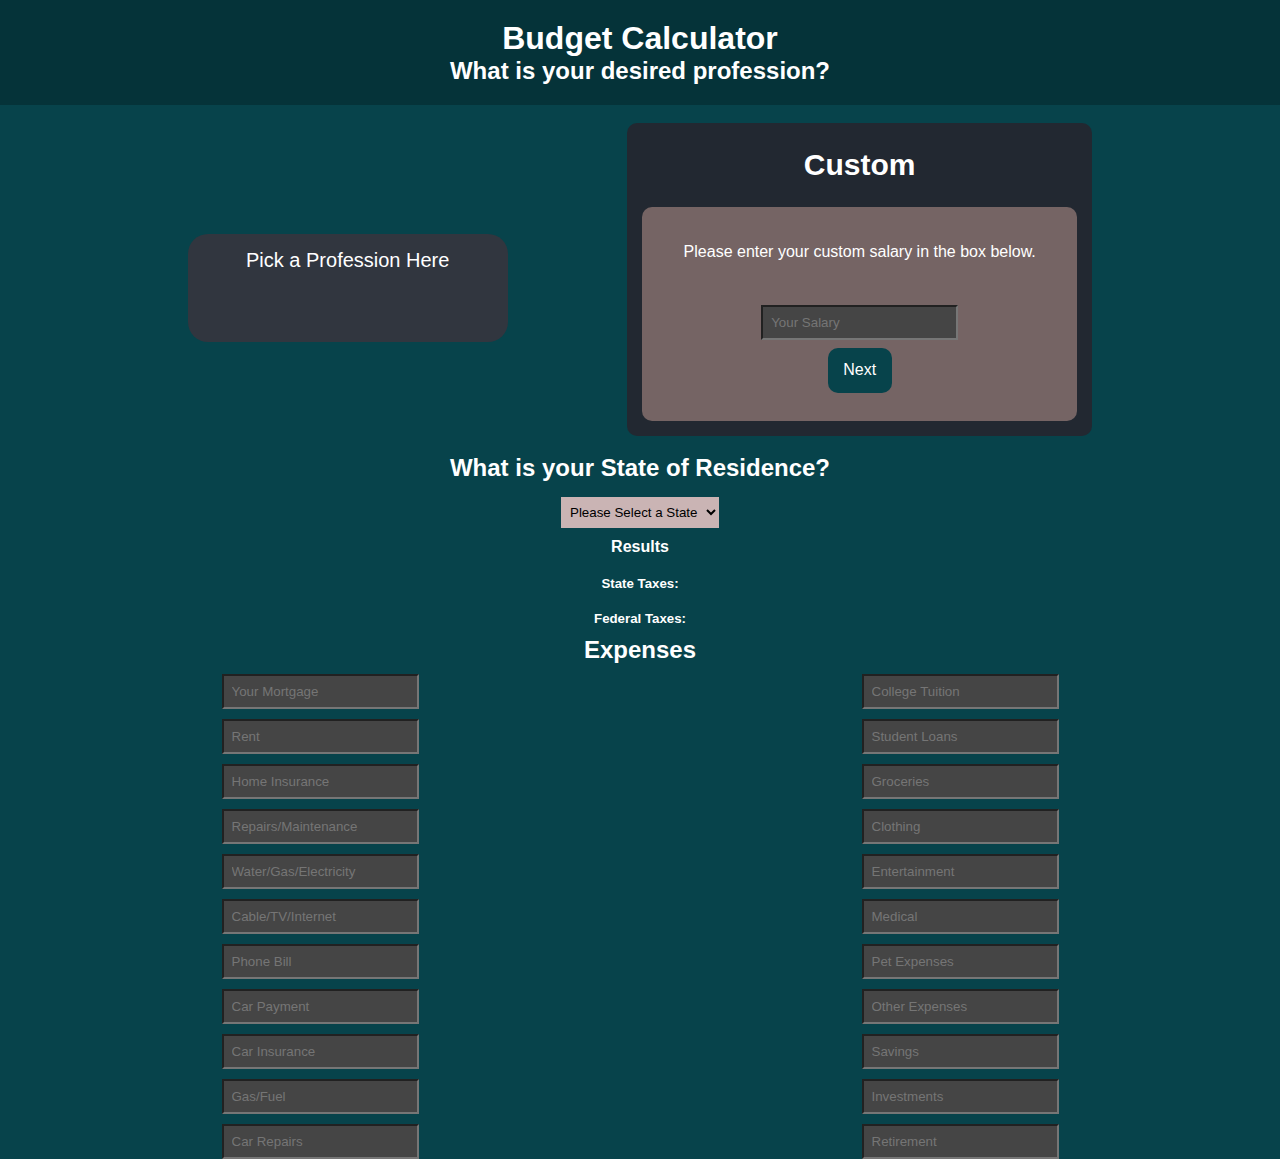
==== index.html @ 826322df "update" ====
<!DOCTYPE html>
<html lang="en">

<head>
    <meta charset="UTF-8">
    <meta name="viewport" content="width=device-width, initial-scale=1.0">
    <title>Budget Calculator</title>
    <link rel="stylesheet" href="style.css">
    <script src="script.js"></script>

    <script src="getapi.js"></script>
</head>

<body>
    <header>
        <h1>Budget Calculator</h1>
        <h2 class="introSummary">What is your desired profession?</h2>
    </header>
    <main>
        <section class="wrap">
            <section class="category">
                <label for="categoryProgessionService" class="centerTxt">Pick a Profession Here</label>
                <div id="root"></div>
            </section>
            <section class="custom">
                <h3>Custom</h3>
                <section>
                    <p>Please enter your custom salary in the box below.</p>
                    <br>
                    <input id='userInput' type="number" placeholder="Your Salary">
                    <a class="nextBtn" href="Step1.html">Next</a>
                </section>
            </section>
            <h2>What is your State of Residence?</h2>
            <select name="usStates" id="usStates">

                <option value="none">Please Select a State</option>
                <option value="none">Please Select a State</option>
                <option value="0.04">Alabama</option>
                <option value="0.00">Alaska</option>
                <option value="0.056">Arizona</option>
                <option value="0.065">Arkansas</option>
                <option value="0.0725">California</option>
                <option value="0.029">Colorado</option>
                <option value="0.0635">Connecticut</option>
                <option value="0.00">Delaware</option>
                <option value="0.06">Florida</option>
                <option value="0.04">Georgia</option>
                <option value="0.04">Hawaii</option>
                <option value="0.06">Idaho</option>
                <option value="0.0625">Illinois</option>
                <option value="0.07">Indiana</option>
                <option value="0.06">Iowa</option>
                <option value="0.065">Kansas</option>
                <option value="0.06">Kentucky</option>
                <option value="0.05">Louisiana</option>
                <option value="0.055">Maine</option>
                <option value="0.06">Maryland</option>
                <option value="0.0625">Massachusetts</option>
                <option value="0.06">Michigan</option>
                <option value="0.06875">Minnesota</option>
                <option value="0.07">Mississippi</option>
                <option value="0.04225">Missouri</option>
                <option value="0.00">Montana</option>
                <option value="0.055">Nebraska</option>
                <option value="0.0685">Nevada</option>
                <option value="0.00">New Hampshire</option>
                <option value="0.06625">New Jersey</option>
                <option value="0.05125">New Mexico</option>
                <option value="0.04">New York</option>
                <option value="0.0475">North Carolina</option>
                <option value="0.05">North Dakota</option>
                <option value="0.0575">Ohio</option>
                <option value="0.045">Oklahoma</option>
                <option value="0.0">Oregon</option>
                <option value="0.06">Pennsylvania</option>
                <option value="0.07">Rhode Island</option>
                <option value="0.06">South Carolina</option>
                <option value="0.045">South Dakota</option>
                <option value="0.07">Tennessee</option>
                <option value="0.0625">Texas</option>
                <option value="0.047">Utah</option>
                <option value="0.06">Vermont</option>
                <option value="0.0575">Virginia</option>
                <option value="0.065">Washington</option>
                <option value="0.06">West Virginia</option>
                <option value="0.05">Wisconsin</option>
                <option value="0.04">Wyoming</option>
            </select>
            <h4>Results</h4>
            <h5 id="stTax">State Taxes: </h5>
            <h5 class="fedTax">Federal Taxes: </h5>
            <h2>Expenses</h2>

            <section class="expenses">
                <input id='mortgage' type="number" placeholder="Your Mortgage">
                <input id='rent' type="number" placeholder="Rent">
                <input id='homeInsurance' type="number" placeholder="Home Insurance">
                <input id='repairsMaintenance' type="number" placeholder="Repairs/Maintenance">
                <input id='utilities' type="number" placeholder="Water/Gas/Electricity">
                <input id='cableTVInternet' type="number" placeholder="Cable/TV/Internet">
                <input id='phoneBill' type="number" placeholder="Phone Bill">
                <input id='carPayment' type="number" placeholder="Car Payment">
                <input id='carInsurance' type="number" placeholder="Car Insurance">
                <input id='gasFuel' type="number" placeholder="Gas/Fuel">
                <input id='carRepairs' type="number" placeholder="Car Repairs">
            </section>

            <section class="expenses">
                <input id='collegeTuition' type="number" placeholder="College Tuition">
                <input id='studentLoans' type="number" placeholder="Student Loans">
                <input id='groceries' type="number" placeholder="Groceries">
                <input id='clothing' type="number" placeholder="Clothing">
                <input id='entertainment' type="number" placeholder="Entertainment">
                <input id='medical' type="number" placeholder="Medical">
                <input id='petExpenses' type="number" placeholder="Pet Expenses">
                <input id='otherExpenses' type="number" placeholder="Other Expenses">
                <input id='savings' type="number" placeholder="Savings">
                <input id='investments' type="number" placeholder="Investments">
                <input id='retirement' type="number" placeholder="Retirement">
            </section>

        </section>
    </main>
</body>

</html>
---- style.css ----
* {
    box-sizing: border-box;
}

body {
    background: rgb(89, 67, 52);
    background: #053339;
    color: white;
    font-family: 'Arial', sans-serif;
    margin: 0;
}

header {
    display: flex;
    align-items: center;
    flex-direction: column;
    background-color: #053339;
    padding: 20px;
}

h1,
h2 {
    margin: 0;
}

.category {
    display: flex;
    flex-direction: column;
    width: 25vw;
    height: 12vh;
    background-color: #31363F;
    border-radius: 20px;
    font-size: 20px;
    align-items: center;
    margin-bottom: 2vh;
    margin-top: 4vh;
    min-height: 12vh;
    margin-left: 10vw;

}

.combine {
    display: flex;
    flex-direction: column;
    align-items: center;
}


 select {
    height: 3.5vh;
    margin-top: 15px;
    background-color: rgb(202, 180, 180);
    border: none;
    padding: 5px;

}


.category label {
    display: flex;
    justify-content: center;
    width: 100%;
    margin-top: 15px;
}

.wrap {
    display: flex;
    align-items: center;
    justify-content: space-around;
    flex-wrap: wrap;
    background-color: #07434B;
}

.wrap h2 {
    display: flex;
    justify-content: center;
    width: 100%;
}

.custom {
    display: flex;
    margin-top: 2vh;
    margin-bottom: 2vh;
    align-items: center;
    justify-content: center;
    flex-direction: column;
    background-color: #222831;
    padding: 15px;
    border-radius: 10px;
    margin-right: 10vw;
}

.next a,
a:link,
a:visited {
    display: flex;
    align-items: center;
    justify-content: center;
    text-align: center;
    background-color: #07434B;
    color: white;
    text-decoration: none;
    width: 5vw;
    height: 5vh;
    border-radius: 10px;
    margin: 2%;
}

.expenses {
    width: 50%;
    display: flex;
    align-items: center;
    flex-direction: column;
}



.end {
    padding-bottom: 10px;
    border-bottom: solid black;
}


.custom h3 {
    padding: 10px;
    border-radius: 10px;
    margin: 0;
    font-size: 30px;
}

.custom section {
    background-color: #756464;
    min-width: 34vw;
    display: flex;
    align-items: center;
    flex-direction: column;
    padding: 20px;
    border-radius: 10px;
    margin-top: 15px;
}



 input {
    background-color: #454545;
    color: white;
    padding: 8px;
    margin-top: 10px;
}



.bar {
    display: flex;
    justify-content: center;
    align-items: center;
    max-width: 95vw;
    flex-grow: 1;
}

.bar ul {
    margin: auto;
    width: 100%;
    display: flex;
    list-style: none;
    justify-content: space-between;
}

h3,h4,h5 {
    display: flex;
    justify-content: center;
    width: 100%;
    margin: 10px;
}

.bar ul li a {
    background-color: white;
    width: 4rem;
    height: 4rem;
    border-radius: 4rem;
    display: flex;
    justify-content: center;
    align-items: center;
    color: black;
    font-size: 2rem;
    text-decoration: none;
}

.bar ul li.yes {
    display: flex;
    justify-content: center;
    align-items: center;
    flex-grow: 1;
}

.bar ul li.yes::after {
    content: "";
    background-color: white;
    height: 2px;
    flex-grow: 1;
}
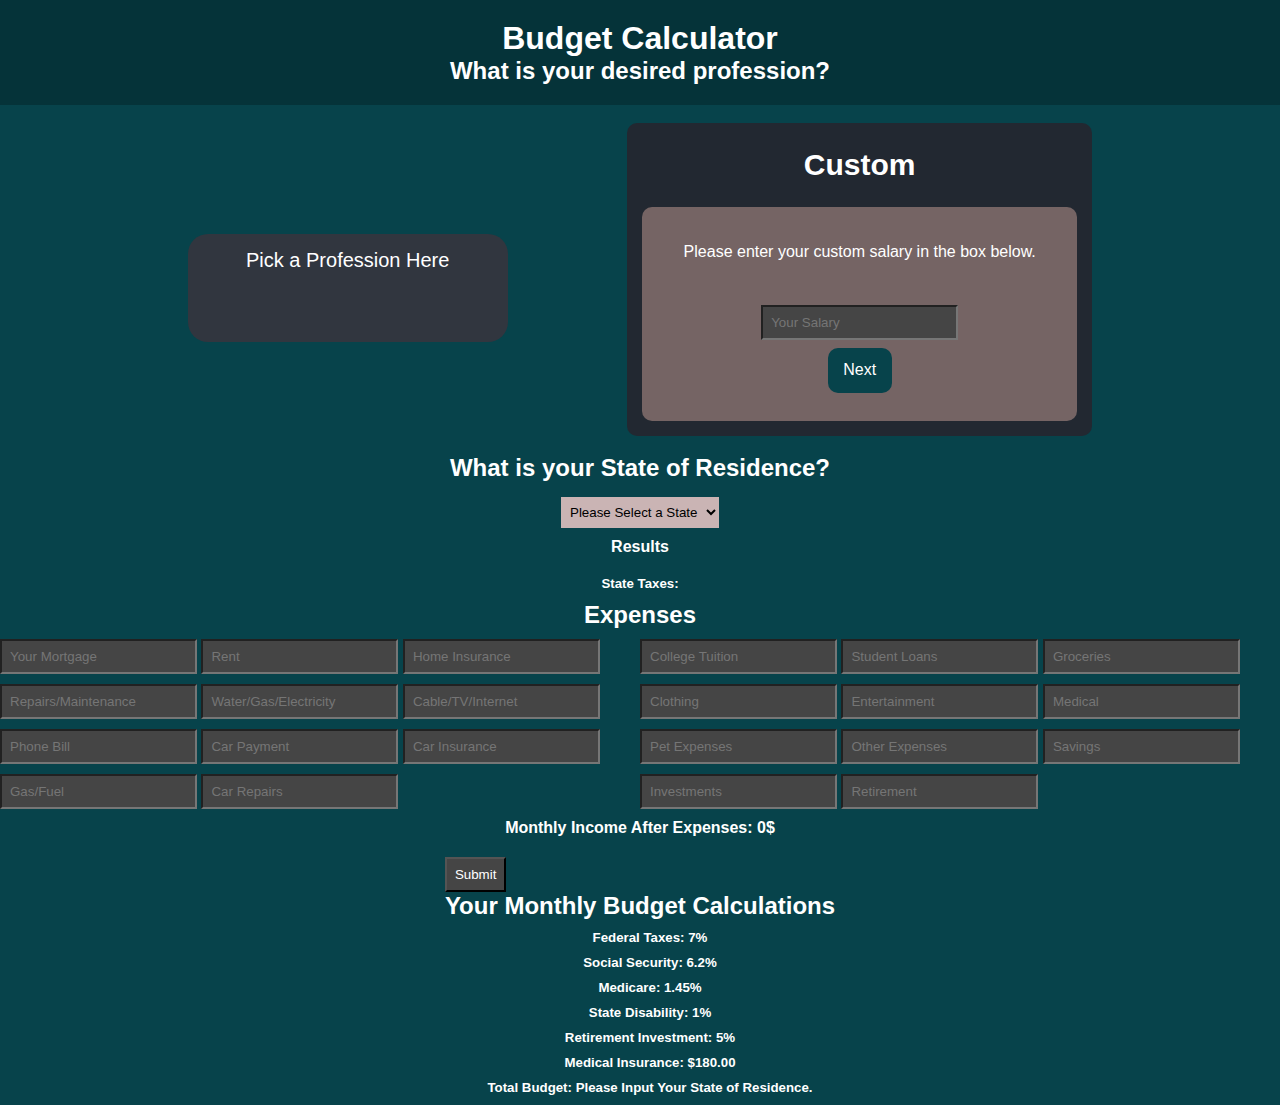
==== commit 41acfc8a: "update" ====
--- a/index.html
+++ b/index.html
@@ -89,35 +89,54 @@
             </select>
             <h4>Results</h4>
             <h5 id="stTax">State Taxes: </h5>
-            <h5 class="fedTax">Federal Taxes: </h5>
             <h2>Expenses</h2>
 
+
             <section class="expenses">
-                <input id='mortgage' type="number" placeholder="Your Mortgage">
-                <input id='rent' type="number" placeholder="Rent">
-                <input id='homeInsurance' type="number" placeholder="Home Insurance">
-                <input id='repairsMaintenance' type="number" placeholder="Repairs/Maintenance">
-                <input id='utilities' type="number" placeholder="Water/Gas/Electricity">
-                <input id='cableTVInternet' type="number" placeholder="Cable/TV/Internet">
-                <input id='phoneBill' type="number" placeholder="Phone Bill">
-                <input id='carPayment' type="number" placeholder="Car Payment">
-                <input id='carInsurance' type="number" placeholder="Car Insurance">
-                <input id='gasFuel' type="number" placeholder="Gas/Fuel">
-                <input id='carRepairs' type="number" placeholder="Car Repairs">
+                <form id="expen1">
+                    <input id='mortgage' type="number" placeholder="Your Mortgage">
+                    <input id='rent' type="number" placeholder="Rent">
+                    <input id='homeInsurance' type="number" placeholder="Home Insurance">
+                    <input id='repairsMaintenance' type="number" placeholder="Repairs/Maintenance">
+                    <input id='utilities' type="number" placeholder="Water/Gas/Electricity">
+                    <input id='cableTVInternet' type="number" placeholder="Cable/TV/Internet">
+                    <input id='phoneBill' type="number" placeholder="Phone Bill">
+                    <input id='carPayment' type="number" placeholder="Car Payment">
+                    <input id='carInsurance' type="number" placeholder="Car Insurance">
+                    <input id='gasFuel' type="number" placeholder="Gas/Fuel">
+                    <input id='carRepairs' type="number" placeholder="Car Repairs">
+                </form>
             </section>
 
             <section class="expenses">
-                <input id='collegeTuition' type="number" placeholder="College Tuition">
-                <input id='studentLoans' type="number" placeholder="Student Loans">
-                <input id='groceries' type="number" placeholder="Groceries">
-                <input id='clothing' type="number" placeholder="Clothing">
-                <input id='entertainment' type="number" placeholder="Entertainment">
-                <input id='medical' type="number" placeholder="Medical">
-                <input id='petExpenses' type="number" placeholder="Pet Expenses">
-                <input id='otherExpenses' type="number" placeholder="Other Expenses">
-                <input id='savings' type="number" placeholder="Savings">
-                <input id='investments' type="number" placeholder="Investments">
-                <input id='retirement' type="number" placeholder="Retirement">
+                <form id="expen2">
+                    <input id='collegeTuition' type="number" placeholder="College Tuition">
+                    <input id='studentLoans' type="number" placeholder="Student Loans">
+                    <input id='groceries' type="number" placeholder="Groceries">
+                    <input id='clothing' type="number" placeholder="Clothing">
+                    <input id='entertainment' type="number" placeholder="Entertainment">
+                    <input id='medical' type="number" placeholder="Medical">
+                    <input id='petExpenses' type="number" placeholder="Pet Expenses">
+                    <input id='otherExpenses' type="number" placeholder="Other Expenses">
+                    <input id='savings' type="number" placeholder="Savings">
+                    <input id='investments' type="number" placeholder="Investments">
+                    <input id='retirement' type="number" placeholder="Retirement">
+                </form>
+            </section>
+            <h4 id="monthIncomeAf">Monthly Income After Expenses: 0$</h4>
+
+            <section class="totalResults">
+                <form action="" id="submitButton">
+                    <input type="submit" value="Submit">
+                </form>
+                <h2>Your Monthly Budget Calculations</h2>
+                <h5>Federal Taxes: 7%</h5>
+                <h5>Social Security: 6.2%</h5>
+                <h5>Medicare: 1.45%</h5>
+                <h5>State Disability: 1%</h5>
+                <h5>Retirement Investment: 5%</h5>
+                <h5>Medical Insurance: $180.00</h5>
+                <h5 id="total">Total Budget: Please Input Your State of Residence.</h5>
             </section>
 
         </section>
--- a/style.css
+++ b/style.css
@@ -23,6 +23,15 @@
     margin: 0;
 }
 
+
+
+.expensesForm {
+    display: flex;
+    flex-direction: column;
+}
+
+
+
 .category {
     display: flex;
     flex-direction: column;
@@ -107,6 +116,8 @@
 }
 
 .expenses {
+    display: flex;
+    flex-direction: column;
     width: 50%;
     display: flex;
     align-items: center;
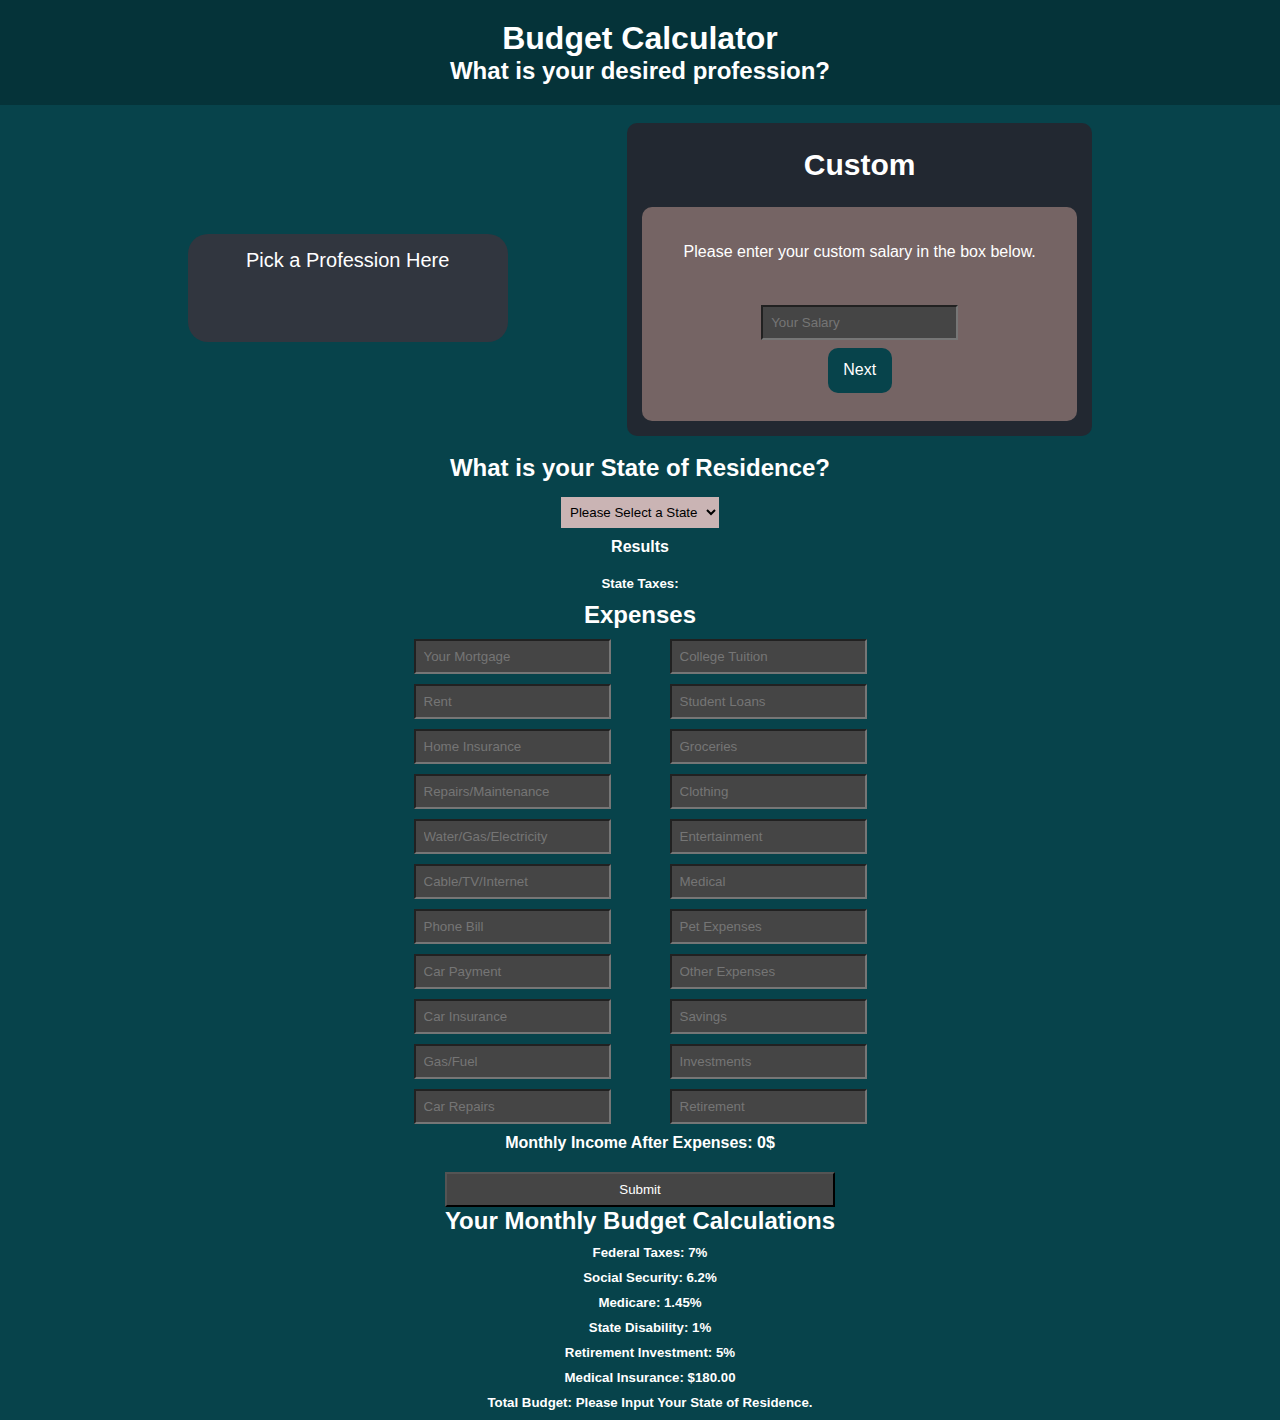
==== commit 1a03d077: "update" ====
--- a/index.html
+++ b/index.html
@@ -92,7 +92,7 @@
             <h2>Expenses</h2>
 
 
-            <section class="expenses">
+            <section class="expenses1">
                 <form id="expen1">
                     <input id='mortgage' type="number" placeholder="Your Mortgage">
                     <input id='rent' type="number" placeholder="Rent">
@@ -108,7 +108,7 @@
                 </form>
             </section>
 
-            <section class="expenses">
+            <section class="expenses2">
                 <form id="expen2">
                     <input id='collegeTuition' type="number" placeholder="College Tuition">
                     <input id='studentLoans' type="number" placeholder="Student Loans">
@@ -123,7 +123,7 @@
                     <input id='retirement' type="number" placeholder="Retirement">
                 </form>
             </section>
-            <h4 id="monthIncomeAf">Monthly Income After Expenses: 0$</h4>
+            <h4 id="monthIncomeAft">Monthly Income After Expenses: 0$</h4>
 
             <section class="totalResults">
                 <form action="" id="submitButton">
--- a/style.css
+++ b/style.css
@@ -24,11 +24,24 @@
 }
 
 
-
-.expensesForm {
-    display: flex;
-    flex-direction: column;
-}
+.expenses1 {
+    margin-left: 30%;
+}
+
+.expenses2 {
+    margin-right: 30%;
+}
+
+
+
+
+
+form {
+    display: flex;
+    flex-direction: column;
+}
+
+
 
 
 
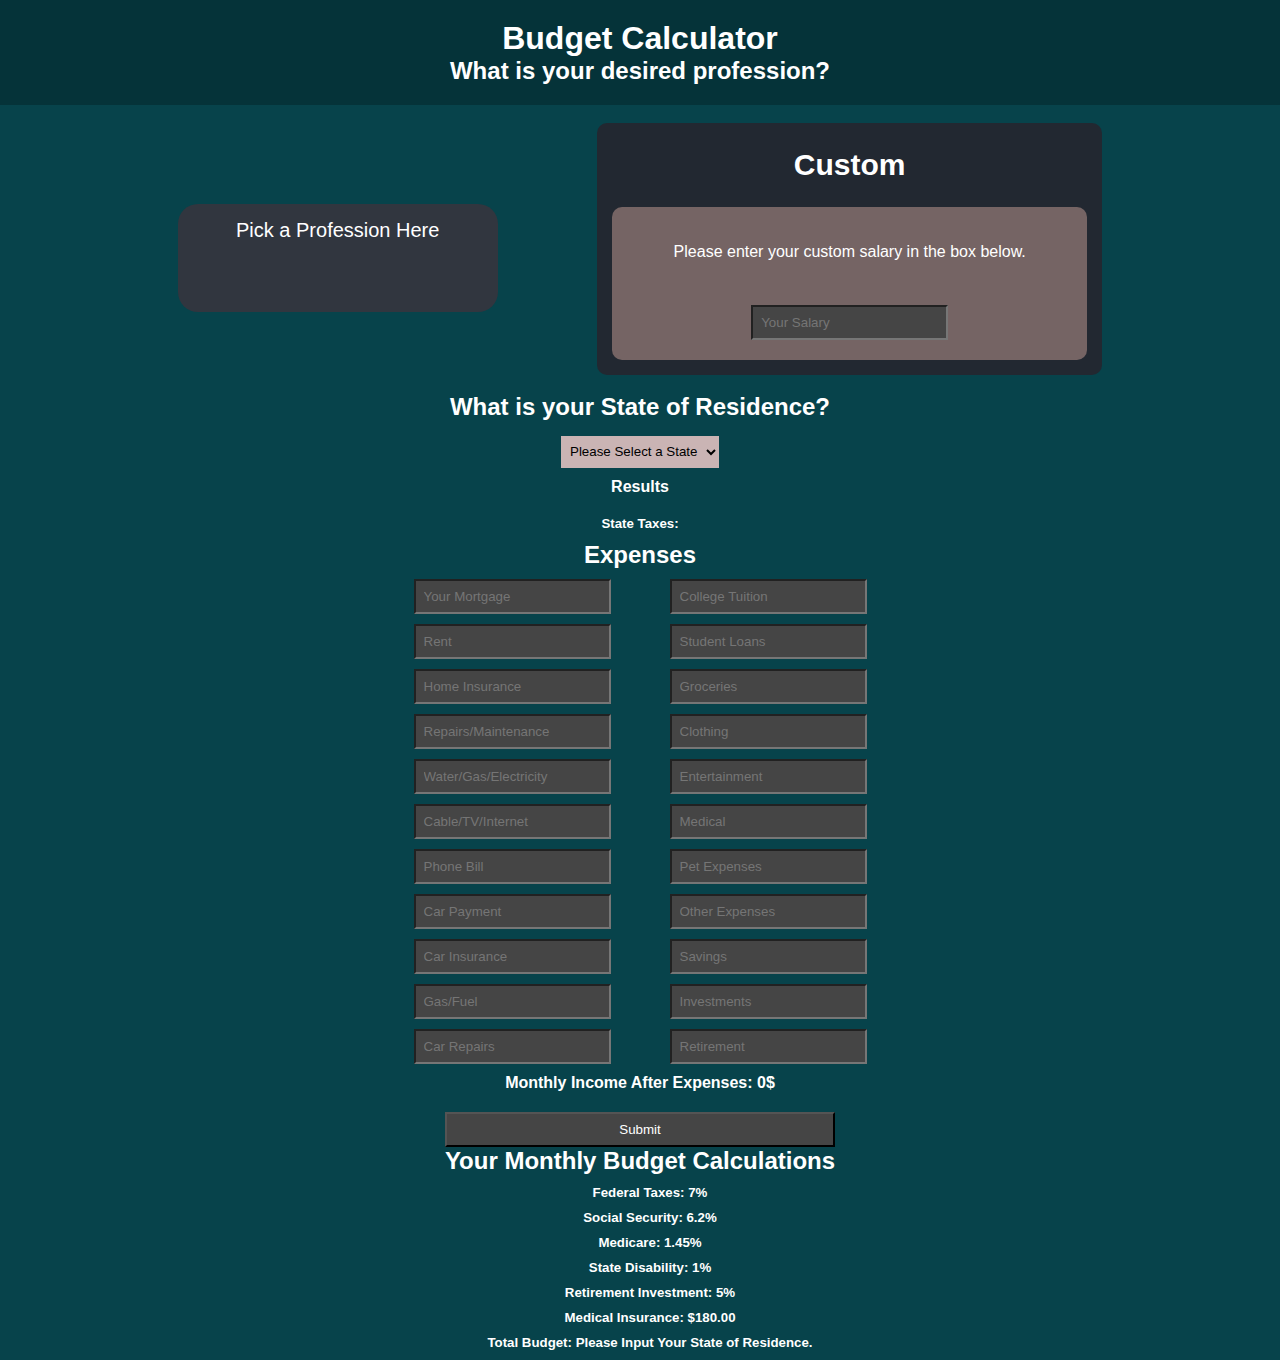
==== commit ac5ed2c1: "update" ====
--- a/index.html
+++ b/index.html
@@ -28,7 +28,6 @@
                     <p>Please enter your custom salary in the box below.</p>
                     <br>
                     <input id='userInput' type="number" placeholder="Your Salary">
-                    <a class="nextBtn" href="Step1.html">Next</a>
                 </section>
             </section>
             <h2>What is your State of Residence?</h2>
--- a/style.css
+++ b/style.css
@@ -1,7 +1,3 @@
-* {
-    box-sizing: border-box;
-}
-
 body {
     background: rgb(89, 67, 52);
     background: #053339;
@@ -68,7 +64,7 @@
 }
 
 
- select {
+select {
     height: 3.5vh;
     margin-top: 15px;
     background-color: rgb(202, 180, 180);
@@ -165,7 +161,7 @@
 
 
 
- input {
+input {
     background-color: #454545;
     color: white;
     padding: 8px;
@@ -190,7 +186,9 @@
     justify-content: space-between;
 }
 
-h3,h4,h5 {
+h3,
+h4,
+h5 {
     display: flex;
     justify-content: center;
     width: 100%;
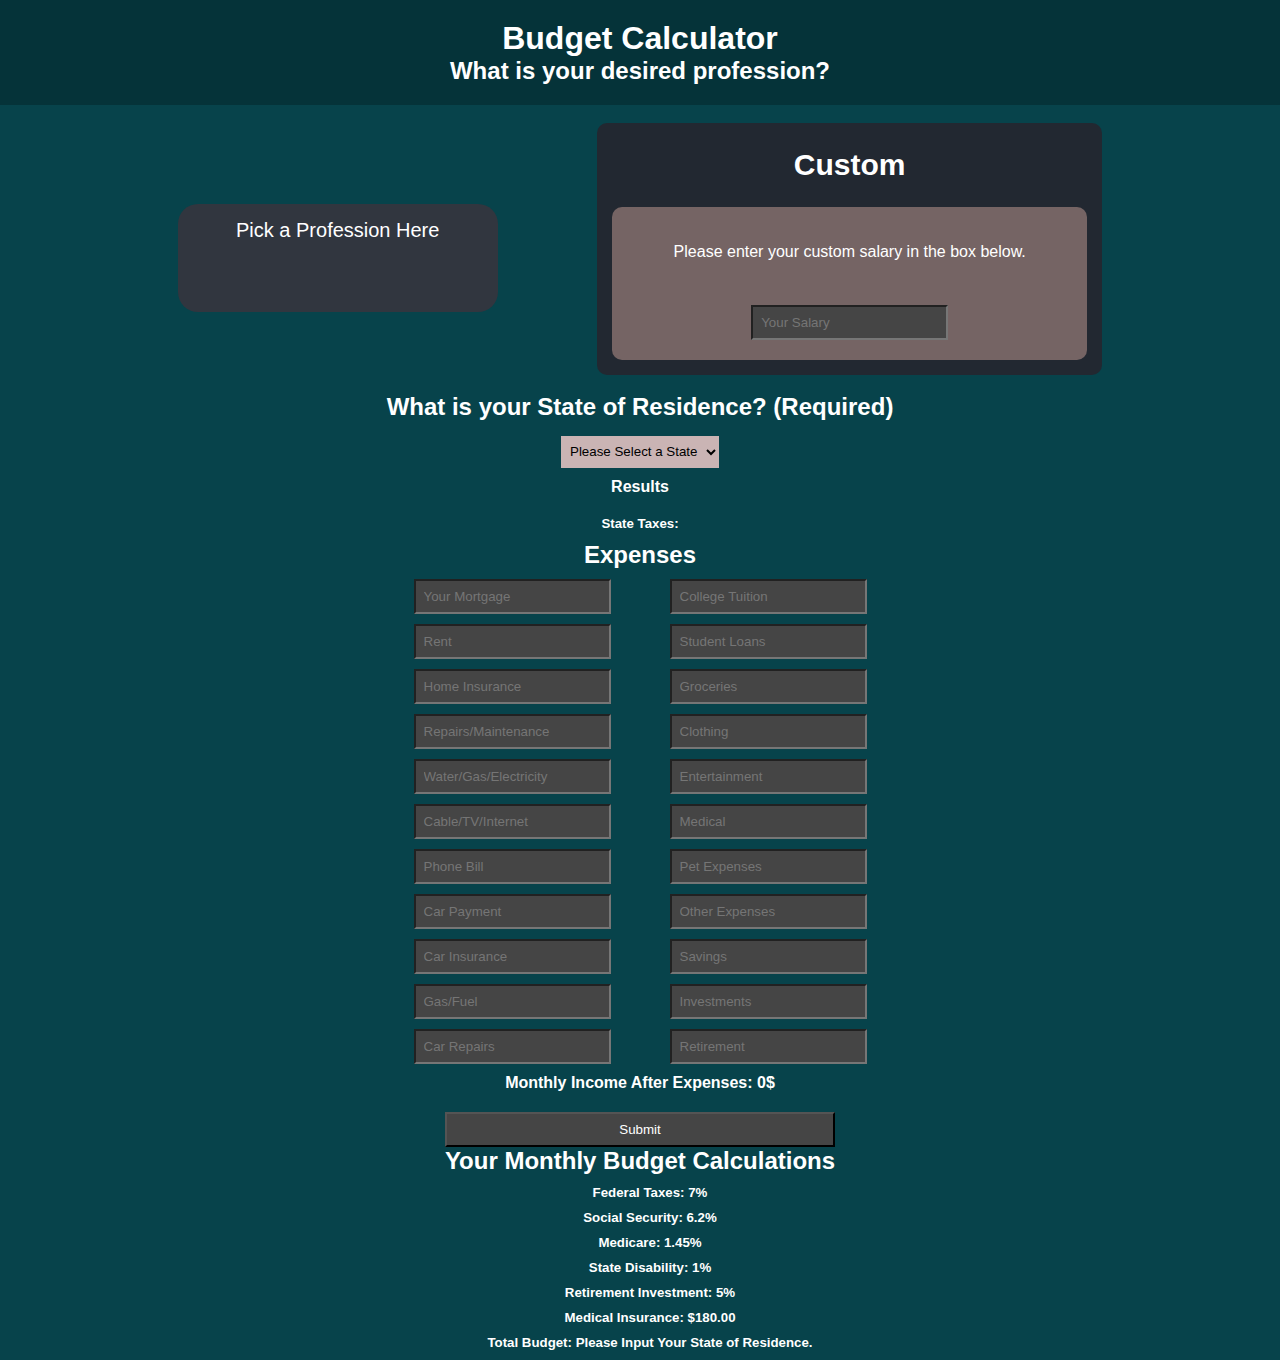
==== commit 2e762ef4: "update" ====
--- a/index.html
+++ b/index.html
@@ -30,7 +30,7 @@
                     <input id='userInput' type="number" placeholder="Your Salary">
                 </section>
             </section>
-            <h2>What is your State of Residence?</h2>
+            <h2>What is your State of Residence? (Required)</h2>
             <select name="usStates" id="usStates">
 
                 <option value="none">Please Select a State</option>
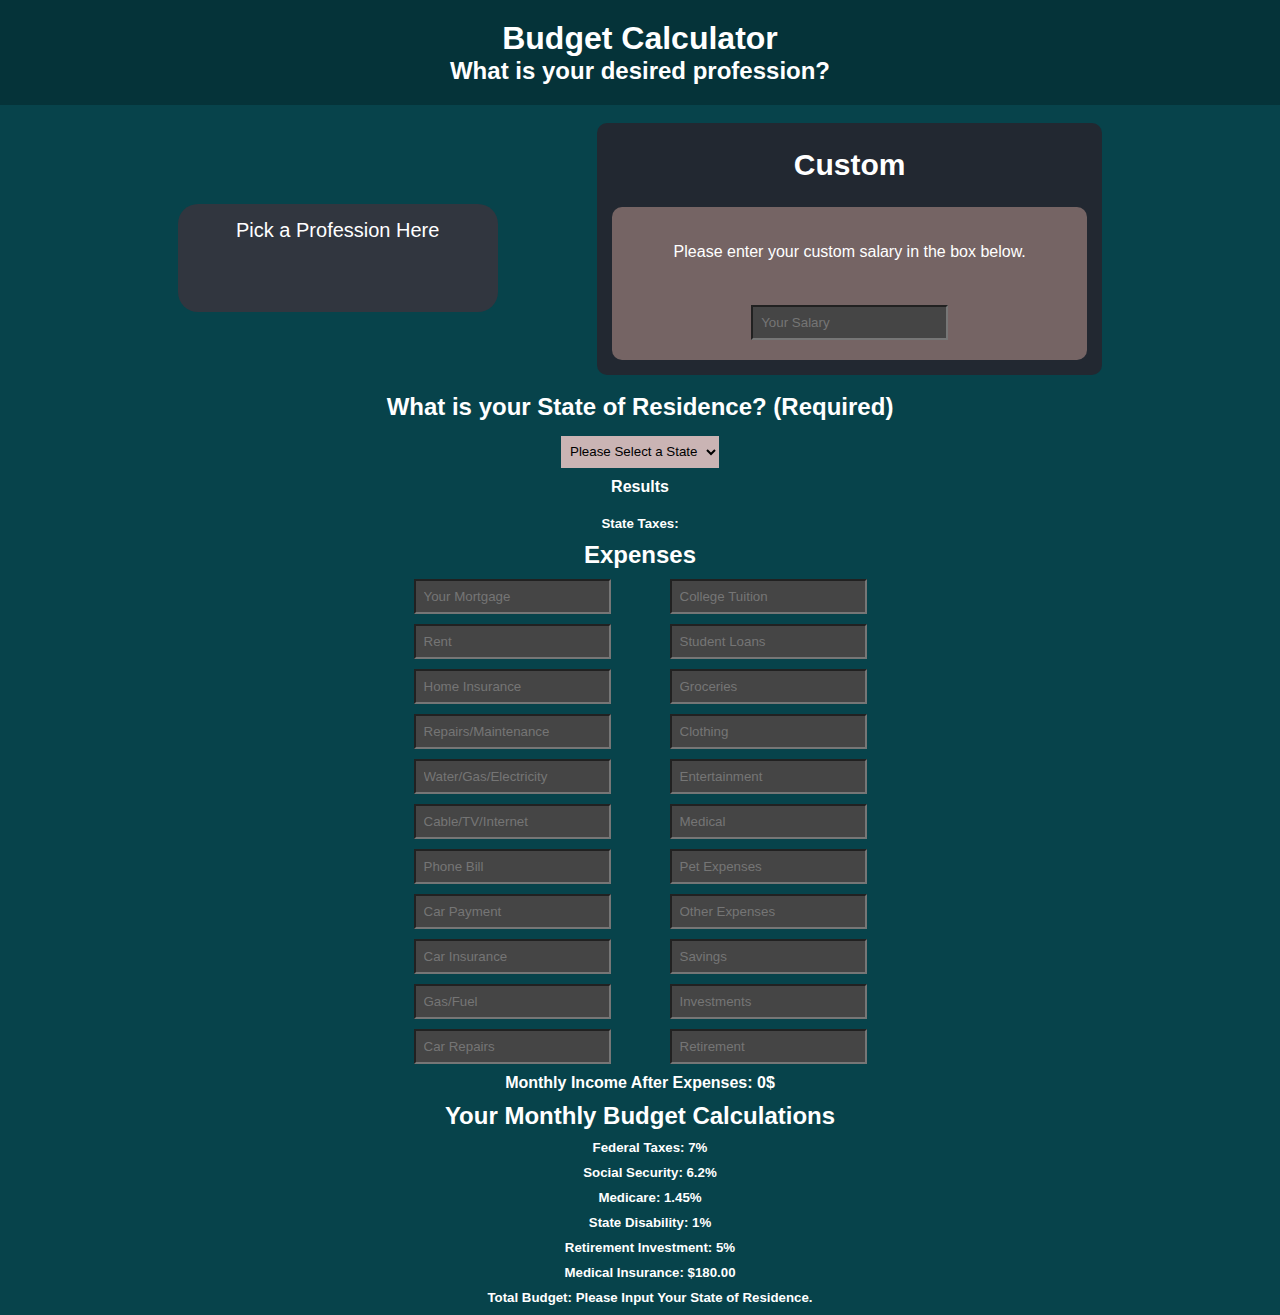
==== commit fbf7cc58: "update" ====
--- a/index.html
+++ b/index.html
@@ -33,7 +33,6 @@
             <h2>What is your State of Residence? (Required)</h2>
             <select name="usStates" id="usStates">
 
-                <option value="none">Please Select a State</option>
                 <option value="none">Please Select a State</option>
                 <option value="0.04">Alabama</option>
                 <option value="0.00">Alaska</option>
@@ -125,9 +124,7 @@
             <h4 id="monthIncomeAft">Monthly Income After Expenses: 0$</h4>
 
             <section class="totalResults">
-                <form action="" id="submitButton">
-                    <input type="submit" value="Submit">
-                </form>
+
                 <h2>Your Monthly Budget Calculations</h2>
                 <h5>Federal Taxes: 7%</h5>
                 <h5>Social Security: 6.2%</h5>
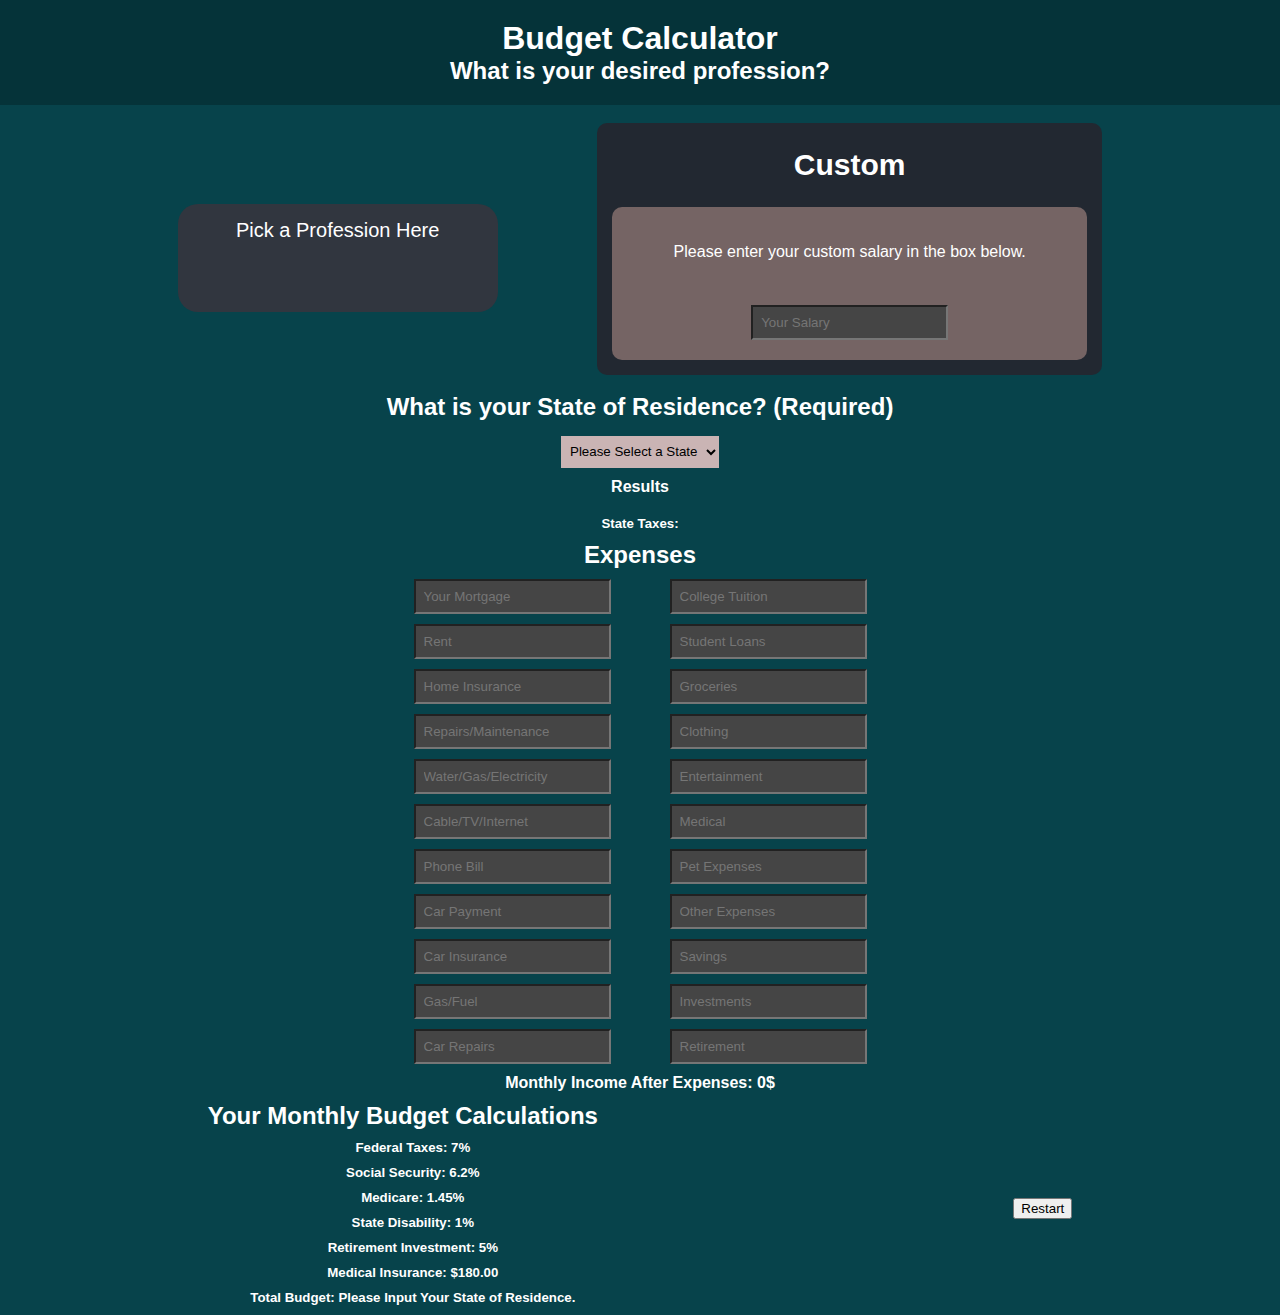
==== commit 759f0f7e: "update" ====
--- a/index.html
+++ b/index.html
@@ -135,6 +135,10 @@
                 <h5 id="total">Total Budget: Please Input Your State of Residence.</h5>
             </section>
 
+            <form id="restart">
+                <button onClick="window.location.reload();">Restart</button>
+            </form>
+
         </section>
     </main>
 </body>
--- a/style.css
+++ b/style.css
@@ -168,24 +168,6 @@
     margin-top: 10px;
 }
 
-
-
-.bar {
-    display: flex;
-    justify-content: center;
-    align-items: center;
-    max-width: 95vw;
-    flex-grow: 1;
-}
-
-.bar ul {
-    margin: auto;
-    width: 100%;
-    display: flex;
-    list-style: none;
-    justify-content: space-between;
-}
-
 h3,
 h4,
 h5 {
@@ -195,29 +177,52 @@
     margin: 10px;
 }
 
-.bar ul li a {
-    background-color: white;
-    width: 4rem;
-    height: 4rem;
-    border-radius: 4rem;
-    display: flex;
-    justify-content: center;
-    align-items: center;
-    color: black;
-    font-size: 2rem;
-    text-decoration: none;
-}
-
-.bar ul li.yes {
-    display: flex;
-    justify-content: center;
-    align-items: center;
-    flex-grow: 1;
-}
-
-.bar ul li.yes::after {
-    content: "";
-    background-color: white;
-    height: 2px;
-    flex-grow: 1;
+@media (max-width: 980px) {
+
+    .expenses1,
+    .expenses2 {
+        display: flex;
+        margin: 0;
+    }
+
+    .category label {
+        display: flex;
+        justify-content: center;
+        width: 40vw;
+    }
+
+    .category {
+        display: flex;
+        flex-direction: column;
+        justify-content: center;
+        width: 50vw;
+        margin-left: 0;
+    }
+
+    .custom {
+        margin-right: 0;
+    }
+
+    .custom h3 {
+        padding: 10px;
+        border-radius: 10px;
+        margin: 0;
+        font-size: 30px;
+    }
+
+    .custom section {
+        background-color: #756464;
+        min-width: 34vw;
+        display: flex;
+        align-items: center;
+        flex-direction: column;
+        padding: 20px;
+        border-radius: 10px;
+        margin-top: 15px;
+    }
+
+    h2 {
+        text-align: center;
+    }
+
 }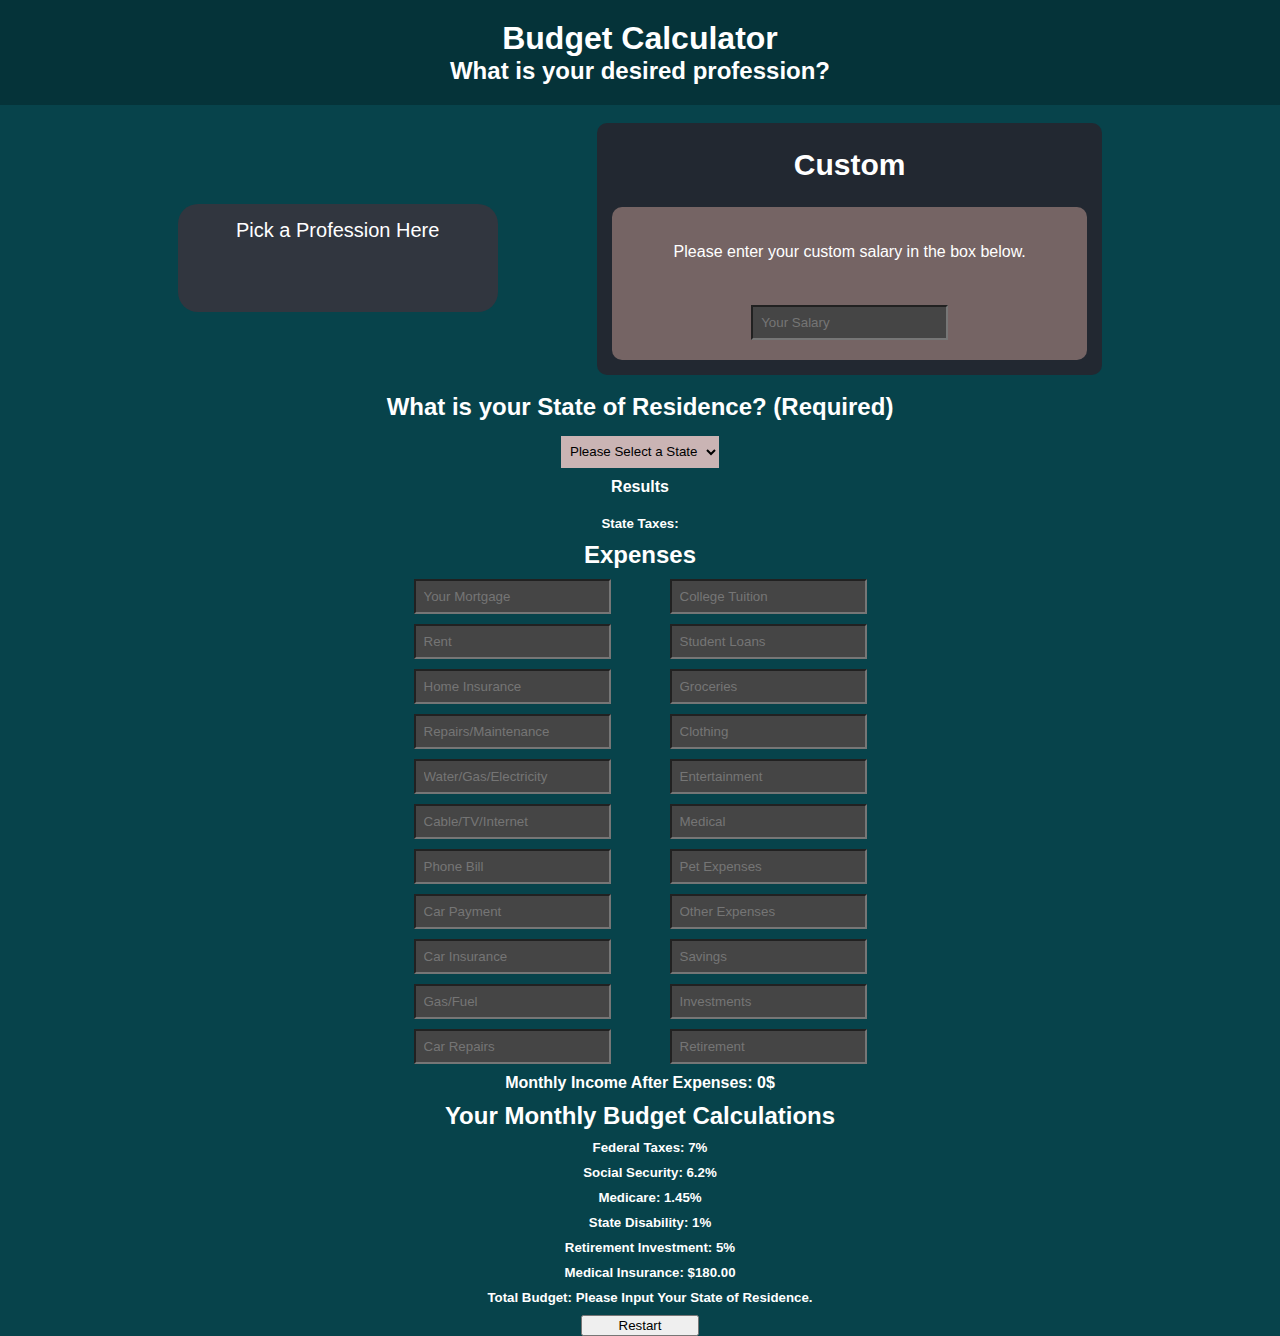
==== commit 2e290245: "button fix, sorry" ====
--- a/index.html
+++ b/index.html
@@ -133,11 +133,10 @@
                 <h5>Retirement Investment: 5%</h5>
                 <h5>Medical Insurance: $180.00</h5>
                 <h5 id="total">Total Budget: Please Input Your State of Residence.</h5>
+                <form id="restart">
+                    <button onClick="window.location.reload();">Restart</button>
+                </form>
             </section>
-
-            <form id="restart">
-                <button onClick="window.location.reload();">Restart</button>
-            </form>
 
         </section>
     </main>
--- a/style.css
+++ b/style.css
@@ -28,7 +28,14 @@
     margin-right: 30%;
 }
 
-
+.totalResults button {
+    display: flex;
+    flex-direction: column;
+    justify-content: center;
+    align-self: center;
+    width: 30%;
+    align-items: center;
+}
 
 
 
